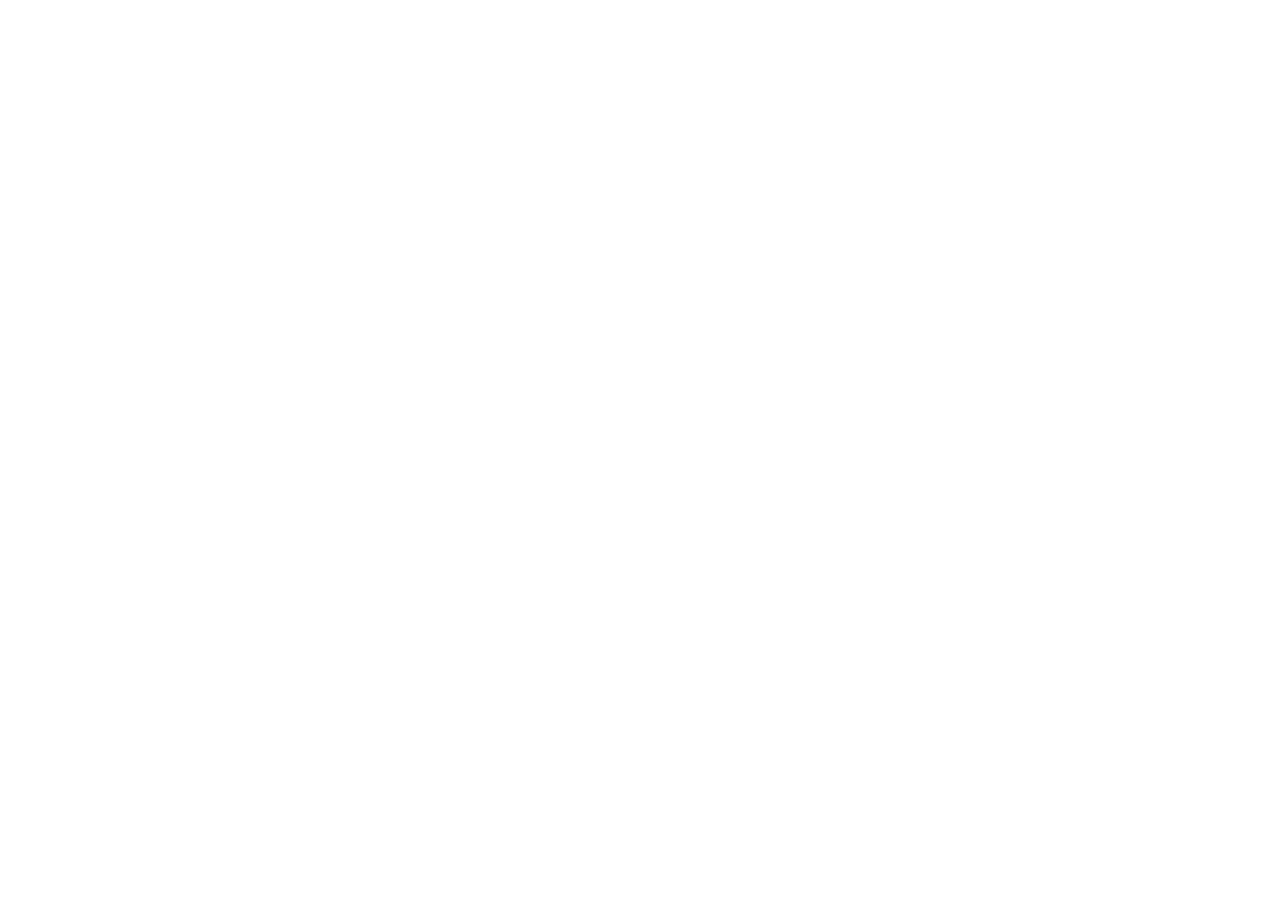
==== html&css tasks DEPI/Task1/index.html @ 306c0eda "intial commit" ====
<!DOCTYPE html>
<html lang="en">
<head>
    <meta charset="UTF-8">
    <meta name="viewport" content="width=device-width, initial-scale=1.0">
    <title>Document</title>
</head>
<body>
    
</body>
</html>
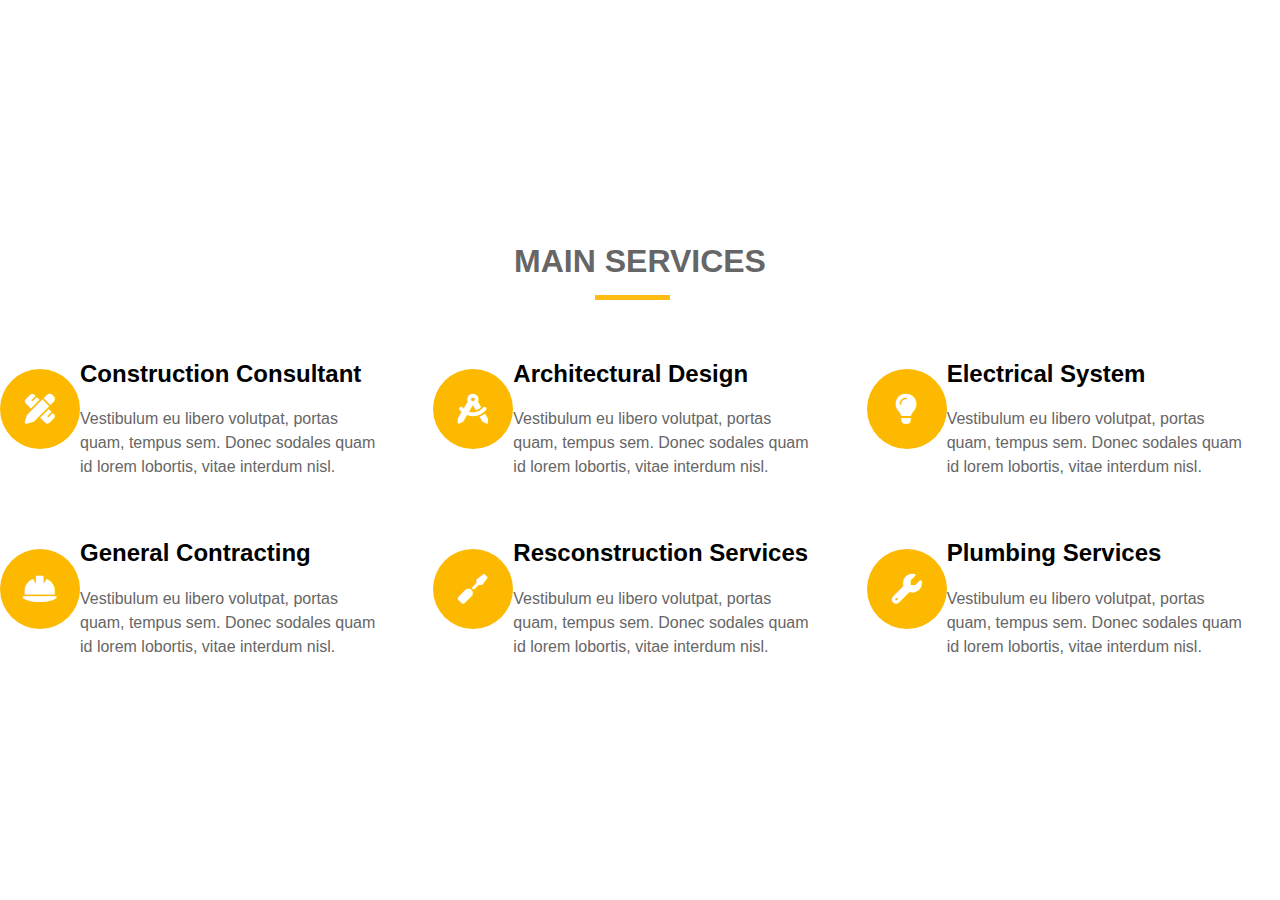
==== commit d920828f: "finshing my first task" ====
--- a/html&css tasks DEPI/Task1/index.html
+++ b/html&css tasks DEPI/Task1/index.html
@@ -1,11 +1,95 @@
 <!DOCTYPE html>
 <html lang="en">
-<head>
-    <meta charset="UTF-8">
-    <meta name="viewport" content="width=device-width, initial-scale=1.0">
+  <head>
+    <meta charset="UTF-8" />
+    <meta name="viewport" content="width=device-width, initial-scale=1.0" />
+    <link rel="stylesheet" href="./assets/css/style.css" />
+    <link
+      rel="stylesheet"
+      href="https://cdnjs.cloudflare.com/ajax/libs/font-awesome/6.0.0-beta3/css/all.min.css"
+    />
+
+    <link rel="stylesheet" href="./assets/css/normalize.css" />
     <title>Document</title>
-</head>
-<body>
-    
-</body>
-</html>+  </head>
+  <body>
+    <section id="main-section">
+      <h1>main services</h1>
+      <div class="card-container">
+        <div class="card">
+          <div>
+            <i class="fas fa-pen-ruler"></i>
+          </div>
+          <div>
+            <h2>Construction Consultant</h2>
+            <p>
+              Vestibulum eu libero volutpat, portas quam, tempus sem. Donec
+              sodales quam id lorem lobortis, vitae interdum nisl.
+            </p>
+          </div>
+        </div>
+        <div class="card">
+          <div>
+            <i class="fa-solid fa-compass-drafting"></i>
+
+          </div>
+          <div>
+            <h2>Architectural Design</h2>
+            <p>
+              Vestibulum eu libero volutpat, portas quam, tempus sem. Donec
+              sodales quam id lorem lobortis, vitae interdum nisl.
+            </p>
+          </div>
+        </div>
+        <div class="card">
+          <div>
+            <i class="fa-solid fa-lightbulb"></i>
+          </div>
+          <div>
+            <h2>Electrical System</h2>
+            <p>
+              Vestibulum eu libero volutpat, portas quam, tempus sem. Donec
+              sodales quam id lorem lobortis, vitae interdum nisl.
+            </p>
+          </div>
+        </div>
+        <div class="card">
+          <div>
+            <i class="fa-solid fa-hard-hat"></i>
+          </div>
+          <div>
+            <h2>General Contracting</h2>
+            <p>
+              Vestibulum eu libero volutpat, portas quam, tempus sem. Donec
+              sodales quam id lorem lobortis, vitae interdum nisl.
+            </p>
+          </div>
+        </div>
+        <div class="card">
+          <div>
+            <i class="fa-solid fa-screwdriver"></i>
+          </div>
+          <div>
+            <h2>Resconstruction Services</h2>
+            <p>
+              Vestibulum eu libero volutpat, portas quam, tempus sem. Donec
+              sodales quam id lorem lobortis, vitae interdum nisl.
+            </p>
+          </div>
+        </div>
+        <div class="card">
+          <div>
+            <i class="fa-solid fa-wrench"></i>
+          </div>
+          <div>
+            <h2>Plumbing Services</h2>
+            <p>
+              Vestibulum eu libero volutpat, portas quam, tempus sem. Donec
+              sodales quam id lorem lobortis, vitae interdum nisl.
+            </p>
+          </div>
+        </div>
+      </div>
+    </section>
+  </body>
+</html>
--- a/html&css tasks DEPI/Task1/assets/css/style.css
+++ b/html&css tasks DEPI/Task1/assets/css/style.css
@@ -0,0 +1,86 @@
+/* Reset default styles */
+body,
+h1,
+p {
+  margin: 0;
+  padding: 0;
+}
+
+/* Set font and background color */
+body {
+  font-family: Arial, sans-serif;
+  background-color: #fff;
+  height: 100vh;
+  display: flex;
+  flex-wrap: wrap;
+  justify-content: space-between;
+align-items: center;
+justify-content: center;
+  width: 100%;
+  margin: 0 auto;
+}
+
+/* Style heading */
+h1 {
+  font-size: 24px;
+  font-weight: bold;
+  color: #333;
+  margin-bottom: 10px;
+}
+
+/* Style paragraph */
+p {
+  font-size: 16px;
+  color: #666;
+  line-height: 1.5;
+  margin-bottom: 20px;
+}
+
+#main-section h1 {
+  text-align: center;
+  margin-bottom: 20px;
+  text-transform: uppercase;
+  position: relative;
+  color: #666;
+}
+#main-section h1::before {
+  content: "";
+  position: absolute;
+  width: 75px;
+  height: 5px;
+  background-color: #ffbc13;
+  bottom: -20px;
+  left: 46.5%;
+}
+
+.card-container {
+  display: grid;
+  /* grid-template-columns: repeat(auto-fill, minmax(400px, 1fr)); */
+  grid-template-columns: 1fr 1fr 1fr;
+  grid-gap: 20px;
+  margin-top: 60px;
+}
+
+.card-container i {
+  background-color: #fcb900;
+  border-radius: 50%;
+  width: 80px;
+  height: 80px;
+  display: flex;
+  align-items: center;
+  justify-content: center;
+  margin: 0 auto 20px;
+  font-size: 30px;
+  color: #fff;
+}
+.card {
+  display: grid;
+  grid-template-columns: .5fr 1.25fr;
+  align-items: center;
+
+  /* width: 90%; */
+
+}
+.card p{
+    width: 300px;
+}